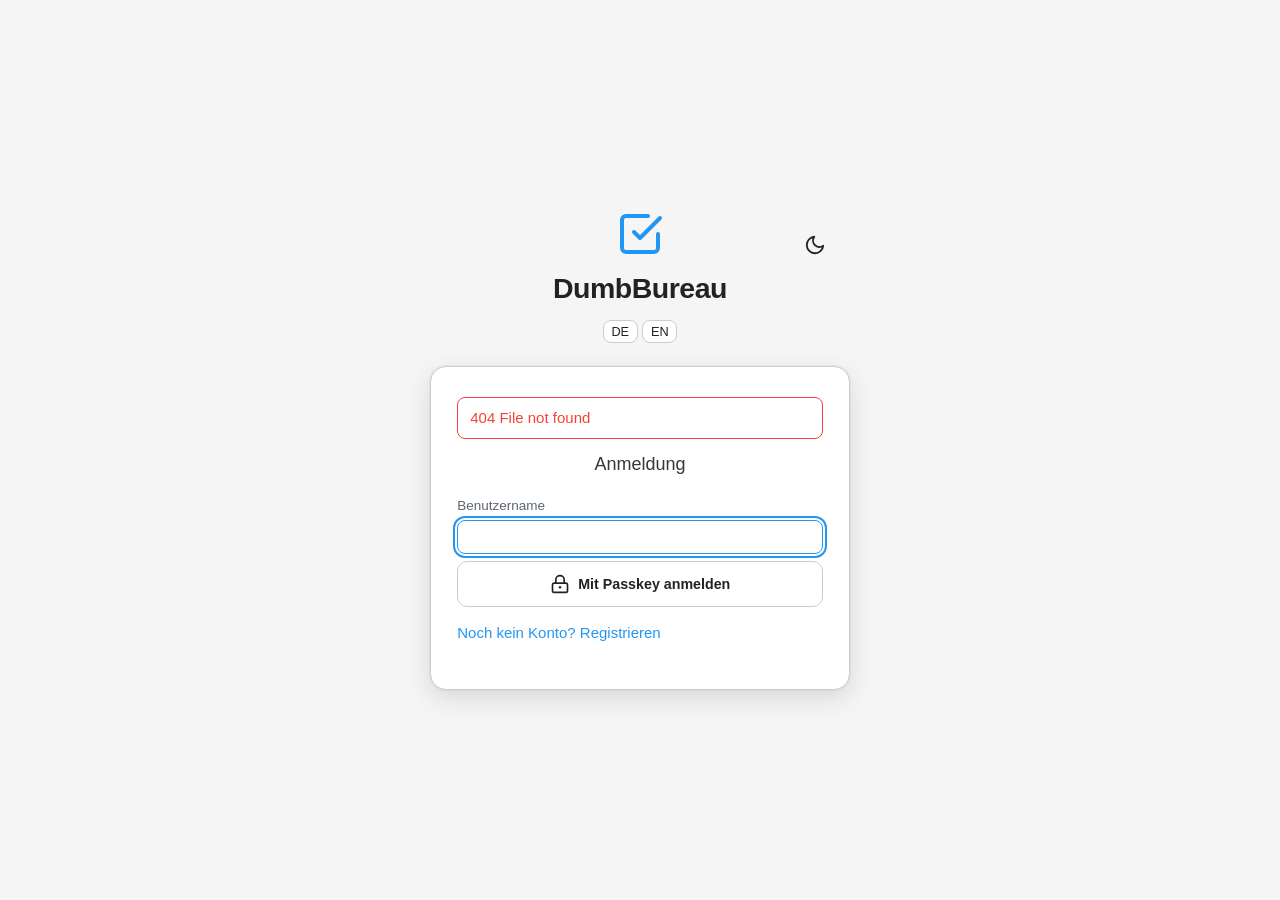
==== frontend/pages/login.html @ 51e29f2e "Production prep: Caddy HTTPS proxy, rate limiting, backups, container hardening" ====
<!DOCTYPE html>
<html lang="de">
<head>
  <meta charset="UTF-8">
  <meta name="viewport" content="width=device-width, initial-scale=1.0, viewport-fit=cover">
  <title>DumbBureau</title>
  <link rel="stylesheet" href="../css/main.css">
</head>
<body class="auth-page">
  <header class="auth-header">
    <button class="theme-toggle" aria-label="Toggle dark mode">
      <svg xmlns="http://www.w3.org/2000/svg" viewBox="0 0 24 24" fill="none" stroke="currentColor" stroke-width="2" stroke-linecap="round" stroke-linejoin="round">
        <path class="moon" d="M21 12.79A9 9 0 1 1 11.21 3 7 7 0 0 0 21 12.79z"/>
        <circle class="sun" cx="12" cy="12" r="5" style="display:none"/>
        <line class="sun" x1="12" y1="1" x2="12" y2="3" style="display:none"/>
        <line class="sun" x1="12" y1="21" x2="12" y2="23" style="display:none"/>
        <line class="sun" x1="4.22" y1="4.22" x2="5.64" y2="5.64" style="display:none"/>
        <line class="sun" x1="18.36" y1="18.36" x2="19.78" y2="19.78" style="display:none"/>
        <line class="sun" x1="1" y1="12" x2="3" y2="12" style="display:none"/>
        <line class="sun" x1="21" y1="12" x2="23" y2="12" style="display:none"/>
        <line class="sun" x1="4.22" y1="19.78" x2="5.64" y2="18.36" style="display:none"/>
        <line class="sun" x1="18.36" y1="5.64" x2="19.78" y2="4.22" style="display:none"/>
      </svg>
    </button>
    <svg class="brand-logo" viewBox="0 0 24 24" fill="none" stroke="currentColor" stroke-width="2" stroke-linecap="round" stroke-linejoin="round">
      <path d="M9 11l3 3L22 4"/>
      <path d="M21 12v7a2 2 0 0 1-2 2H5a2 2 0 0 1-2-2V5a2 2 0 0 1 2-2h11"/>
    </svg>
    <h1>DumbBureau</h1>
    <div class="lang-toggle">
      <button id="lang-de" class="lang-btn">DE</button>
      <button id="lang-en" class="lang-btn">EN</button>
    </div>
  </header>

  <main class="auth-card">
    <div id="auth-message" class="message hidden" role="status" aria-live="polite"></div>

    <section id="login-form">
      <h2 data-i18n="login_title">Anmeldung</h2>
      <form id="loginForm">
        <label for="login-username" data-i18n="username">Benutzername</label>
        <input type="text" id="login-username" autocomplete="username webauthn" required autofocus>
        <button type="submit" class="btn-passkey" id="login-submit">
          <svg class="key-icon" width="20" height="20" viewBox="0 0 24 24" fill="none" stroke="currentColor" stroke-width="2" stroke-linecap="round" stroke-linejoin="round">
            <rect x="3" y="11" width="18" height="11" rx="2" ry="2"></rect>
            <path d="M7 11V7a5 5 0 0 1 10 0v4"></path>
            <circle cx="12" cy="16" r="1.5" fill="currentColor" stroke="none"></circle>
          </svg>
          <span class="key-spinner" style="display:none"></span>
          <span class="btn-label" data-i18n="auth_with_key">Mit Passkey anmelden</span>
        </button>
      </form>
      <p class="muted">
        <button type="button" id="show-register" data-i18n="switch_to_register">Noch kein Konto? Registrieren</button>
      </p>
    </section>

    <section id="register-form" class="hidden">
      <h2 data-i18n="register_title">Registrierung</h2>
      <p id="register-hint" class="muted hidden"></p>
      <form id="registerForm">
        <label for="reg-username" data-i18n="username">Benutzername</label>
        <input type="text" id="reg-username" autocomplete="username" required>

        <label for="reg-email" data-i18n="email">E-Mail (optional)</label>
        <input type="email" id="reg-email" autocomplete="email">

        <div id="secret-field" class="hidden">
          <label for="reg-secret" data-i18n="admin_secret">Admin-Setup-Secret (nur Erst-Einrichtung)</label>
          <input type="password" id="reg-secret" autocomplete="off">
        </div>

        <div id="invite-field" class="hidden">
          <label for="reg-invite" data-i18n="invite_token">Einladungs-Code</label>
          <input type="text" id="reg-invite" autocomplete="off">
        </div>

        <button type="submit" class="btn-passkey" id="register-submit">
          <svg class="key-icon" width="20" height="20" viewBox="0 0 24 24" fill="none" stroke="currentColor" stroke-width="2" stroke-linecap="round" stroke-linejoin="round">
            <rect x="3" y="11" width="18" height="11" rx="2" ry="2"></rect>
            <path d="M7 11V7a5 5 0 0 1 10 0v4"></path>
            <circle cx="12" cy="16" r="1.5" fill="currentColor" stroke="none"></circle>
          </svg>
          <span class="key-spinner" style="display:none"></span>
          <span class="btn-label" data-i18n="register_key">Passkey registrieren</span>
        </button>
      </form>
      <p class="muted">
        <button type="button" id="show-login" data-i18n="switch_to_login">Bereits registriert? Anmelden</button>
      </p>
    </section>
  </main>

  <script src="../js/theme.js"></script>
  <script src="../js/storage.js"></script>
  <script src="../js/utils.js"></script>
  <script src="../js/i18n.js"></script>
  <script src="../js/api.js"></script>
  <script src="../js/auth.js"></script>
  <script>
    (function () {
      const message = document.getElementById('auth-message');
      const loginForm = document.getElementById('login-form');
      const registerForm = document.getElementById('register-form');

      function showMessage(text, isError) {
        message.textContent = text;
        message.classList.toggle('error', !!isError);
        message.classList.remove('hidden');
      }

      function hideMessage() { message.classList.add('hidden'); }

      function toggleForms(showRegister) {
        loginForm.classList.toggle('hidden', showRegister);
        registerForm.classList.toggle('hidden', !showRegister);
        hideMessage();
      }

      // Passkey-button state machine: idle -> busy (spinner) -> success (check, green)
      // or back to idle on failure. Mirrors the key icon used across the app.
      const keyIconSvg =
        '<rect x="3" y="11" width="18" height="11" rx="2" ry="2"></rect>' +
        '<path d="M7 11V7a5 5 0 0 1 10 0v4"></path>' +
        '<circle cx="12" cy="16" r="1.5" fill="currentColor" stroke="none"></circle>';
      const checkIconSvg = '<polyline class="check-icon" points="20 6 9 17 4 12"></polyline>';

      function setBusy(btn, busy) {
        const spinner = btn.querySelector('.key-spinner');
        const icon = btn.querySelector('.key-icon');
        if (busy) {
          btn.disabled = true;
          spinner.style.display = 'inline-block';
          icon.style.display = 'none';
        } else {
          btn.disabled = false;
          spinner.style.display = 'none';
          icon.style.display = '';
        }
      }

      function setSuccess(btn) {
        const spinner = btn.querySelector('.key-spinner');
        const icon = btn.querySelector('.key-icon');
        const label = btn.querySelector('.btn-label');
        spinner.style.display = 'none';
        icon.style.display = '';
        icon.innerHTML = checkIconSvg;
        btn.classList.add('success');
        label.textContent = I18n.t('login_success');
      }

      document.getElementById('show-register').addEventListener('click', (e) => { e.preventDefault(); toggleForms(true); });
      document.getElementById('show-login').addEventListener('click', (e) => { e.preventDefault(); toggleForms(false); });
      document.getElementById('lang-de').addEventListener('click', () => I18n.setLanguage('de'));
      document.getElementById('lang-en').addEventListener('click', () => I18n.setLanguage('en'));

      // If already authenticated, go to app
      if (Storage.isAuthenticated()) {
        window.location.href = '../index.html';
        return;
      }

      // Bootstrap: decide whether first-time setup (secret) or invite
      Api.get('/auth/bootstrap')
        .then((status) => {
          if (status.users_exist) {
            document.getElementById('invite-field').classList.remove('hidden');
            document.getElementById('register-hint').textContent = I18n.t('have_invite_hint');
            document.getElementById('register-hint').classList.remove('hidden');
          } else {
            document.getElementById('secret-field').classList.remove('hidden');
            document.getElementById('register-hint').textContent = I18n.t('first_time_hint');
            document.getElementById('register-hint').classList.remove('hidden');
          }
        })
        .catch((e) => showMessage(e.message, true));

      loginForm.querySelector('form').addEventListener('submit', async (e) => {
        e.preventDefault();
        hideMessage();
        const btn = document.getElementById('login-submit');
        const username = document.getElementById('login-username').value.trim();
        if (!username) return;
        setBusy(btn, true);
        try {
          await Auth.login({ username });
          setSuccess(btn);
          setTimeout(() => { window.location.href = '../index.html'; }, 500);
        } catch (err) {
          showMessage(err.message, true);
          setBusy(btn, false);
          const form = loginForm.querySelector('form');
          form.classList.remove('shake');
          void form.offsetWidth;
          form.classList.add('shake');
        }
      });

      registerForm.querySelector('form').addEventListener('submit', async (e) => {
        e.preventDefault();
        hideMessage();
        const btn = document.getElementById('register-submit');
        const username = document.getElementById('reg-username').value.trim();
        const email = document.getElementById('reg-email').value.trim();
        const inviteToken = document.getElementById('reg-invite').value.trim();
        const adminSecret = document.getElementById('reg-secret').value.trim();
        if (!username) return;
        setBusy(btn, true);
        try {
          await Auth.register({ username, email, inviteToken, adminSecret });
          setSuccess(btn);
          setTimeout(() => { window.location.href = '../index.html'; }, 500);
        } catch (err) {
          showMessage(err.message, true);
          setBusy(btn, false);
          const form = registerForm.querySelector('form');
          form.classList.remove('shake');
          void form.offsetWidth;
          form.classList.add('shake');
        }
      });

      I18n.apply();
    })();
  </script>
</body>
</html>
---- frontend/css/main.css ----
:root {
  --bg: #f5f5f5;
  --bg-elevated: #ffffff;
  --bg-input: #ffffff;
  --bg-input-hover: #f0f0f0;
  --border: #ccc;
  --text: #222;
  --text-muted: #5c6570;
  --primary: #2196F3;
  --primary-hover: #1976D2;
  --danger: #f44336;
  --danger-hover: #d32f2f;
  --success: #4CAF50;
  --warning: #fbbf24;
  --radius: 8px;
}

[data-theme="dark"] {
  --bg: #1a1a1a;
  --bg-elevated: #242a31;
  --bg-input: #242a31;
  --bg-input-hover: #2c333c;
  --border: #404040;
  --text: #e6e9ec;
  --text-muted: #9aa4ae;
  --primary: #2196F3;
  --primary-hover: #4d86f5;
  --danger: #f44336;
  --danger-hover: #e0555a;
  --success: #4ade80;
  --warning: #fbbf24;
}

* { box-sizing: border-box; }

html, body {
  margin: 0;
  padding: 0;
  background: var(--bg);
  color: var(--text);
  font-family: -apple-system, BlinkMacSystemFont, "Segoe UI", Roboto, Oxygen, Ubuntu, Cantarell, Helvetica, Arial, sans-serif;
  font-size: 15px;
  line-height: 1.5;
  transition: background-color 0.3s ease, color 0.3s ease;
}

h1, h2, h3 { margin: 0 0 0.5em; color: var(--text); }
a { color: var(--primary); text-decoration: none; }
a:hover { text-decoration: underline; }
.muted { color: var(--text-muted); }
.hidden { display: none !important; }

@keyframes fade-in-up {
  from { opacity: 0; transform: translateY(14px); }
  to { opacity: 1; transform: translateY(0); }
}

/* ---- Theme toggle ---- */
.theme-toggle {
  background: none;
  border: none;
  cursor: pointer;
  padding: 8px;
  border-radius: 50%;
  display: flex;
  align-items: center;
  justify-content: center;
  color: var(--text);
  transition: background-color 0.2s ease;
}
.theme-toggle:hover { background-color: rgba(128, 128, 128, 0.2); transform: none; }
.theme-toggle svg { width: 22px; height: 22px; }

/* ---- Buttons ---- */
button, .btn-primary, .btn-secondary, .btn-danger {
  display: inline-block;
  border: 1px solid var(--border);
  background: var(--bg-input);
  color: var(--text);
  padding: 0.55em 1em;
  border-radius: var(--radius);
  cursor: pointer;
  font-size: 0.95em;
  transition: background 0.2s ease, border-color 0.2s ease, transform 0.15s ease, box-shadow 0.2s ease;
}
button:hover:not(:disabled) { background: var(--bg-input-hover); transform: translateY(-1px); }
button:active:not(:disabled) { transform: translateY(0) scale(0.98); }
button:disabled { opacity: 0.55; cursor: not-allowed; transform: none; }

.btn-primary { background: var(--primary); border-color: var(--primary); color: #fff; box-shadow: 0 2px 8px rgba(33, 150, 243, 0.25); }
.btn-primary:hover:not(:disabled) { background: var(--primary-hover); }
.btn-danger { background: var(--danger); border-color: var(--danger); color: #fff; }
.btn-danger:hover:not(:disabled) { background: var(--danger-hover); }
.muted button { background: none; border: none; color: var(--primary); padding: 0; cursor: pointer; font-size: 1em; box-shadow: none; }
.muted button:hover { background: none; text-decoration: underline; transform: none; }

@media (pointer: coarse) {
  button { min-height: 44px; }
}

/* ---- Forms ---- */
label { display: block; margin: 0.75em 0 0.25em; color: var(--text-muted); font-size: 0.9em; }
input, select, textarea {
  width: 100%;
  background: var(--bg-input);
  border: 1px solid var(--border);
  border-radius: var(--radius);
  color: var(--text);
  padding: 0.55em 0.75em;
  font-size: 0.95em;
  transition: border-color 0.2s ease, box-shadow 0.2s ease;
}
input:focus, select:focus, textarea:focus { border-color: var(--primary); }
input:focus:not(:focus-visible), select:focus:not(:focus-visible), textarea:focus:not(:focus-visible) { outline: none; }
textarea { resize: vertical; min-height: 70px; }

:focus-visible, button:focus-visible, input:focus-visible {
  outline: 2px solid var(--primary);
  outline-offset: 2px;
}

/* ---- Messages / toasts ---- */
.message {
  padding: 0.6em 0.8em;
  border-radius: var(--radius);
  margin-bottom: 0.8em;
  background: var(--bg-elevated);
  border: 1px solid var(--border);
  animation: fade-in-up 0.2s ease-out both;
}
.message.error { border-color: var(--danger); color: var(--danger); }
.message.success { border-color: var(--success); color: var(--success); }

#toast-container .message { box-shadow: 0 4px 16px rgba(0, 0, 0, 0.15); min-width: 220px; }

/* ---- Auth pages ---- */
.auth-page {
  display: flex;
  flex-direction: column;
  align-items: center;
  justify-content: center;
  min-height: 100vh;
  padding: 1.5em 1em calc(1.5em + env(safe-area-inset-bottom));
  position: relative;
}
.auth-header {
  display: flex;
  flex-direction: column;
  align-items: center;
  gap: 0.4em;
  width: 100%;
  max-width: 420px;
  margin-bottom: 1.5em;
  text-align: center;
  animation: fade-in-up 0.45s ease-out both;
}
.auth-header .theme-toggle { position: absolute; top: 16px; right: 16px; }
.auth-header .brand-logo { width: 48px; height: 48px; color: var(--primary); margin-bottom: 0.2em; }
.auth-header h1 { margin: 0; font-size: 1.9em; letter-spacing: -0.5px; }
.lang-toggle { display: flex; gap: 0.3em; margin-top: 0.3em; }
.lang-btn { padding: 0.25em 0.6em; font-size: 0.85em; }
.lang-btn.active { background: var(--primary); border-color: var(--primary); color: #fff; }

.auth-card {
  width: 100%;
  max-width: 420px;
  background: var(--bg-elevated);
  border: 1px solid var(--border);
  border-radius: 16px;
  padding: 2em 1.75em;
  box-shadow: 0 0 0 1px rgba(128, 128, 128, 0.08), 0 8px 24px rgba(0, 0, 0, 0.12);
  animation: fade-in-up 0.45s ease-out both;
  animation-delay: 0.08s;
}
.auth-card form { margin-bottom: 0.5em; }
.auth-card h2 { text-align: center; font-size: 1.2em; font-weight: 500; opacity: 0.9; margin-bottom: 1em; }

/* Passkey submit button: gentle glow to draw the eye to the one action
   that matters on this screen (there's no password fallback). */
@keyframes key-glow {
  0%, 100% { box-shadow: 0 0 0 0 rgba(33, 150, 243, 0.45); }
  50% { box-shadow: 0 0 0 10px rgba(33, 150, 243, 0); }
}
.btn-passkey {
  width: 100%;
  display: inline-flex;
  align-items: center;
  justify-content: center;
  gap: 0.6em;
  padding: 0.85em 1em;
  font-weight: 600;
  border-radius: 10px;
  margin-top: 0.5em;
  animation: key-glow 2.4s ease-in-out infinite;
}
.btn-passkey:hover:not(:disabled) { animation: none; box-shadow: 0 6px 18px rgba(33, 150, 243, 0.35); }
.btn-passkey.success { background: var(--success) !important; border-color: var(--success) !important; animation: success-glow 0.8s ease-out; }
@keyframes success-glow {
  0% { box-shadow: 0 0 0 0 rgba(76, 175, 80, 0.55); }
  70% { box-shadow: 0 0 0 14px rgba(76, 175, 80, 0); }
  100% { box-shadow: 0 0 0 0 rgba(76, 175, 80, 0); }
}
.btn-passkey .key-icon { display: inline-flex; transition: transform 0.2s ease; }
.btn-passkey:hover:not(:disabled) .key-icon { transform: rotate(-10deg) scale(1.08); }
.btn-passkey .key-spinner {
  width: 15px; height: 15px; flex-shrink: 0;
  border: 2px solid rgba(255, 255, 255, 0.35);
  border-top-color: #fff;
  border-radius: 50%;
  animation: spin 0.7s linear infinite;
}
@keyframes spin { to { transform: rotate(360deg); } }
@keyframes check-pop {
  0% { transform: scale(0); }
  60% { transform: scale(1.35); }
  100% { transform: scale(1); }
}
.btn-passkey .check-icon { animation: check-pop 0.35s cubic-bezier(0.34, 1.56, 0.64, 1); }

@keyframes shake {
  0%, 100% { transform: translateX(0); }
  15%, 55% { transform: translateX(-8px); }
  35%, 75% { transform: translateX(8px); }
}
.shake { animation: shake 0.45s cubic-bezier(0.36, 0.07, 0.19, 0.97); }

/* ---- App shell ---- */
.app-shell { display: flex; min-height: 100vh; }
.sidebar {
  width: 220px;
  flex-shrink: 0;
  background: var(--bg-elevated);
  border-right: 1px solid var(--border);
  padding: 1em;
  display: flex;
  flex-direction: column;
  gap: 0.3em;
}
.sidebar .brand-row { display: flex; align-items: center; justify-content: space-between; margin-bottom: 1em; }
.sidebar .brand { font-size: 1.2em; font-weight: 700; letter-spacing: -0.3px; }
.nav-link {
  display: block;
  padding: 0.5em 0.75em;
  border-radius: var(--radius);
  color: var(--text-muted);
  cursor: pointer;
  transition: background 0.15s ease, color 0.15s ease;
}
.nav-link:hover { background: var(--bg-input-hover); color: var(--text); }
.nav-link.active { background: var(--primary); color: #fff; }
.content { flex: 1; padding: 1.5em; overflow-x: auto; animation: fade-in-up 0.3s ease-out both; }

/* ---- Cards / tables ---- */
.card {
  background: var(--bg-elevated);
  border: 1px solid var(--border);
  border-radius: 10px;
  padding: 1.25em;
  margin-bottom: 1em;
  box-shadow: 0 1px 3px rgba(0, 0, 0, 0.06);
}
.table { width: 100%; border-collapse: collapse; }
.table th, .table td {
  border-bottom: 1px solid var(--border);
  padding: 0.6em 0.5em;
  text-align: left;
  vertical-align: top;
}
.table th { color: var(--text-muted); font-weight: 600; font-size: 0.85em; }
.table tr:hover td { background: var(--bg-input-hover); }

.form-grid { display: grid; grid-template-columns: 150px 1fr 1fr; gap: 0.5em; }

.category-chip {
  display: inline-block;
  padding: 0.15em 0.5em;
  border-radius: 999px;
  font-size: 0.8em;
  color: #fff;
}

/* ---- Modal ---- */
.modal-overlay {
  position: fixed;
  inset: 0;
  background: rgba(0, 0, 0, 0.55);
  display: flex;
  align-items: center;
  justify-content: center;
  z-index: 1000;
  padding: 1em;
}
.modal-card {
  background: var(--bg-elevated);
  border: 1px solid var(--border);
  border-radius: 12px;
  padding: 1.5em;
  width: 100%;
  max-width: 480px;
  max-height: 90vh;
  overflow-y: auto;
  box-shadow: 0 0 0 1px rgba(128, 128, 128, 0.08), 0 16px 40px rgba(0, 0, 0, 0.25);
  animation: fade-in-up 0.2s ease-out both;
}
.modal-actions {
  display: flex;
  gap: 0.5em;
  justify-content: flex-end;
  margin-top: 1em;
}

/* ---- Toolbar ---- */
.toolbar { display: flex; flex-wrap: wrap; gap: 0.5em; align-items: center; margin-bottom: 1em; }
.toolbar .spacer { flex: 1; }

@media (max-width: 720px) {
  .app-shell { flex-direction: column; }
  .sidebar { width: 100%; flex-direction: row; flex-wrap: wrap; border-right: none; border-bottom: 1px solid var(--border); }
  .sidebar .brand-row { margin-bottom: 0; }
  .content { padding: 1em; }
}

@media (max-width: 559px) {
  .form-grid { grid-template-columns: 1fr; }
}

@media (max-width: 480px) {
  .auth-header h1 { font-size: 1.6em; }
  .auth-card { padding: 1.5em 1.25em; }
}

@media (prefers-reduced-motion: reduce) {
  *, *::before, *::after {
    animation-duration: 0.01ms !important;
    animation-iteration-count: 1 !important;
    transition-duration: 0.01ms !important;
  }
}
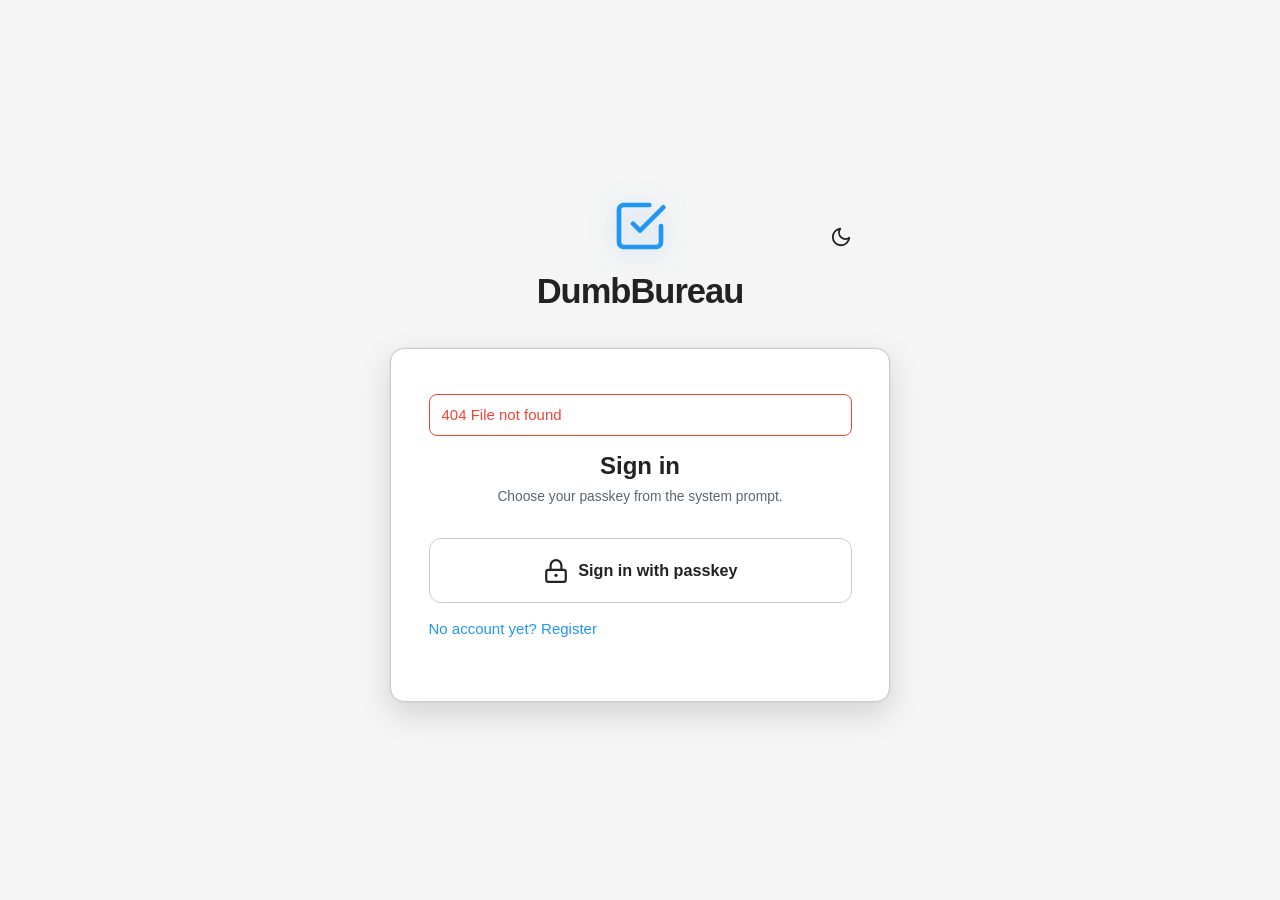
==== commit 56f06809: "Cleanup UI v1.0.5" ====
--- a/frontend/pages/login.html
+++ b/frontend/pages/login.html
@@ -1,5 +1,5 @@
 <!DOCTYPE html>
-<html lang="de">
+<html lang="en">
 <head>
   <meta charset="UTF-8">
   <meta name="viewport" content="width=device-width, initial-scale=1.0, viewport-fit=cover">
@@ -27,70 +27,91 @@
       <path d="M21 12v7a2 2 0 0 1-2 2H5a2 2 0 0 1-2-2V5a2 2 0 0 1 2-2h11"/>
     </svg>
     <h1>DumbBureau</h1>
-    <div class="lang-toggle">
+    <div class="lang-toggle hidden" id="lang-toggle">
       <button id="lang-de" class="lang-btn">DE</button>
       <button id="lang-en" class="lang-btn">EN</button>
     </div>
   </header>
 
-  <main class="auth-card">
+  <main class="auth-card auth-card-large">
     <div id="auth-message" class="message hidden" role="status" aria-live="polite"></div>
 
+    <!-- Usernameless login: no username field. The browser's own passkey
+         picker (system-level) is the entire flow. A hidden autocomplete
+         input drives Conditional UI autofill in the background; the big
+         button is the explicit fallback / primary action for browsers
+         without Conditional UI support. -->
     <section id="login-form">
-      <h2 data-i18n="login_title">Anmeldung</h2>
-      <form id="loginForm">
-        <label for="login-username" data-i18n="username">Benutzername</label>
-        <input type="text" id="login-username" autocomplete="username webauthn" required autofocus>
-        <button type="submit" class="btn-passkey" id="login-submit">
-          <svg class="key-icon" width="20" height="20" viewBox="0 0 24 24" fill="none" stroke="currentColor" stroke-width="2" stroke-linecap="round" stroke-linejoin="round">
+      <h2 data-i18n="login_title">Sign in</h2>
+      <p class="muted passkey-hint" data-i18n="passkey_hint">Choose your passkey from the system prompt.</p>
+
+      <form id="loginForm" autocomplete="on">
+        <!-- Present so the browser can offer autofill suggestions via
+             Conditional UI; deliberately not shown/required, usernameless
+             login never needs the user to type into this. -->
+        <input type="text" id="login-username-autofill" name="username"
+               autocomplete="username webauthn" class="sr-only" tabindex="-1" aria-hidden="true">
+
+        <button type="submit" class="btn-passkey btn-passkey-large" id="login-submit">
+          <svg class="key-icon" width="26" height="26" viewBox="0 0 24 24" fill="none" stroke="currentColor" stroke-width="2" stroke-linecap="round" stroke-linejoin="round">
             <rect x="3" y="11" width="18" height="11" rx="2" ry="2"></rect>
             <path d="M7 11V7a5 5 0 0 1 10 0v4"></path>
             <circle cx="12" cy="16" r="1.5" fill="currentColor" stroke="none"></circle>
           </svg>
           <span class="key-spinner" style="display:none"></span>
-          <span class="btn-label" data-i18n="auth_with_key">Mit Passkey anmelden</span>
+          <span class="btn-label" data-i18n="auth_with_passkey">Sign in with passkey</span>
         </button>
       </form>
+
       <p class="muted">
-        <button type="button" id="show-register" data-i18n="switch_to_register">Noch kein Konto? Registrieren</button>
+        <button type="button" id="show-register" data-i18n="switch_to_register">No account yet? Register</button>
       </p>
     </section>
 
     <section id="register-form" class="hidden">
-      <h2 data-i18n="register_title">Registrierung</h2>
+      <h2 data-i18n="register_title">Register</h2>
       <p id="register-hint" class="muted hidden"></p>
       <form id="registerForm">
-        <label for="reg-username" data-i18n="username">Benutzername</label>
-        <input type="text" id="reg-username" autocomplete="username" required>
-
-        <label for="reg-email" data-i18n="email">E-Mail (optional)</label>
+        <label for="reg-username" data-i18n="username">Username</label>
+        <input type="text" id="reg-username" autocomplete="username" required autofocus>
+
+        <label for="reg-email" data-i18n="email">Email (optional)</label>
         <input type="email" id="reg-email" autocomplete="email">
 
         <div id="secret-field" class="hidden">
-          <label for="reg-secret" data-i18n="admin_secret">Admin-Setup-Secret (nur Erst-Einrichtung)</label>
+          <label for="reg-secret" data-i18n="admin_secret">Admin setup secret (first-time only)</label>
           <input type="password" id="reg-secret" autocomplete="off">
         </div>
 
         <div id="invite-field" class="hidden">
-          <label for="reg-invite" data-i18n="invite_token">Einladungs-Code</label>
+          <label for="reg-invite" data-i18n="invite_token">Invite code</label>
           <input type="text" id="reg-invite" autocomplete="off">
         </div>
 
-        <button type="submit" class="btn-passkey" id="register-submit">
-          <svg class="key-icon" width="20" height="20" viewBox="0 0 24 24" fill="none" stroke="currentColor" stroke-width="2" stroke-linecap="round" stroke-linejoin="round">
+        <button type="submit" class="btn-passkey btn-passkey-large" id="register-submit">
+          <svg class="key-icon" width="26" height="26" viewBox="0 0 24 24" fill="none" stroke="currentColor" stroke-width="2" stroke-linecap="round" stroke-linejoin="round">
             <rect x="3" y="11" width="18" height="11" rx="2" ry="2"></rect>
             <path d="M7 11V7a5 5 0 0 1 10 0v4"></path>
             <circle cx="12" cy="16" r="1.5" fill="currentColor" stroke="none"></circle>
           </svg>
           <span class="key-spinner" style="display:none"></span>
-          <span class="btn-label" data-i18n="register_key">Passkey registrieren</span>
+          <span class="btn-label" data-i18n="register_key">Register passkey</span>
         </button>
       </form>
       <p class="muted">
-        <button type="button" id="show-login" data-i18n="switch_to_login">Bereits registriert? Anmelden</button>
+        <button type="button" id="show-login" data-i18n="switch_to_login">Already registered? Sign in</button>
       </p>
     </section>
   </main>
+
+  <!-- Full-page transition overlay: fades in after a successful auth,
+       covers the swap to index.html so it reads as one smooth motion
+       instead of a hard page jump. -->
+  <div id="page-transition" class="page-transition" aria-hidden="true">
+    <svg class="transition-check" width="64" height="64" viewBox="0 0 24 24" fill="none" stroke="currentColor" stroke-width="2" stroke-linecap="round" stroke-linejoin="round">
+      <polyline points="20 6 9 17 4 12"></polyline>
+    </svg>
+  </div>
 
   <script src="../js/theme.js"></script>
   <script src="../js/storage.js"></script>
@@ -103,6 +124,7 @@
       const message = document.getElementById('auth-message');
       const loginForm = document.getElementById('login-form');
       const registerForm = document.getElementById('register-form');
+      const transitionOverlay = document.getElementById('page-transition');
 
       function showMessage(text, isError) {
         message.textContent = text;
@@ -116,14 +138,17 @@
         loginForm.classList.toggle('hidden', showRegister);
         registerForm.classList.toggle('hidden', !showRegister);
         hideMessage();
+        // Conditional UI only makes sense while the login form is visible;
+        // cancel it while the register form is up so it doesn't fire a
+        // stale autofill suggestion after the user switches views.
+        if (showRegister) {
+          Auth.abortConditional();
+        } else {
+          startConditionalLogin();
+        }
       }
 
       // Passkey-button state machine: idle -> busy (spinner) -> success (check, green)
-      // or back to idle on failure. Mirrors the key icon used across the app.
-      const keyIconSvg =
-        '<rect x="3" y="11" width="18" height="11" rx="2" ry="2"></rect>' +
-        '<path d="M7 11V7a5 5 0 0 1 10 0v4"></path>' +
-        '<circle cx="12" cy="16" r="1.5" fill="currentColor" stroke="none"></circle>';
       const checkIconSvg = '<polyline class="check-icon" points="20 6 9 17 4 12"></polyline>';
 
       function setBusy(btn, busy) {
@@ -151,6 +176,20 @@
         label.textContent = I18n.t('login_success');
       }
 
+      function goToApp() {
+        // Page-transition animation: fade the checkmark overlay in, then
+        // navigate once it's visually settled rather than jumping straight
+        // to index.html.
+        transitionOverlay.classList.add('visible');
+        setTimeout(() => { window.location.href = '../index.html'; }, 550);
+      }
+
+      function shakeForm(form) {
+        form.classList.remove('shake');
+        void form.offsetWidth;
+        form.classList.add('shake');
+      }
+
       document.getElementById('show-register').addEventListener('click', (e) => { e.preventDefault(); toggleForms(true); });
       document.getElementById('show-login').addEventListener('click', (e) => { e.preventDefault(); toggleForms(false); });
       document.getElementById('lang-de').addEventListener('click', () => I18n.setLanguage('de'));
@@ -161,6 +200,17 @@
         window.location.href = '../index.html';
         return;
       }
+
+      // Optional language switcher, off by default (SHOW_LANGUAGE_TOGGLE env
+      // flag) - fetched from the backend since this is a static frontend
+      // with no build-time env injection.
+      Api.get('/config')
+        .then((cfg) => {
+          if (cfg.show_language_toggle) {
+            document.getElementById('lang-toggle').classList.remove('hidden');
+          }
+        })
+        .catch(() => { /* non-critical - just keep the toggle hidden */ });
 
       // Bootstrap: decide whether first-time setup (secret) or invite
       Api.get('/auth/bootstrap')
@@ -177,24 +227,41 @@
         })
         .catch((e) => showMessage(e.message, true));
 
+      // Usernameless autofill login: starts as soon as the page loads and
+      // stays silently pending until the user interacts with the hidden
+      // autocomplete field's browser-native suggestion (or never, if they
+      // use the button instead). See Auth.loginConditional for details.
+      function startConditionalLogin() {
+        Auth.loginConditional(
+          () => {
+            const btn = document.getElementById('login-submit');
+            setSuccess(btn);
+            goToApp();
+          },
+          (err) => {
+            // Silent by design: Conditional UI errors (unsupported browser,
+            // user dismissed the autofill prompt, etc.) shouldn't interrupt
+            // someone who's about to use the button instead.
+          }
+        );
+      }
+      startConditionalLogin();
+
       loginForm.querySelector('form').addEventListener('submit', async (e) => {
         e.preventDefault();
         hideMessage();
+        Auth.abortConditional();
         const btn = document.getElementById('login-submit');
-        const username = document.getElementById('login-username').value.trim();
-        if (!username) return;
         setBusy(btn, true);
         try {
-          await Auth.login({ username });
+          await Auth.login();
           setSuccess(btn);
-          setTimeout(() => { window.location.href = '../index.html'; }, 500);
+          goToApp();
         } catch (err) {
           showMessage(err.message, true);
           setBusy(btn, false);
-          const form = loginForm.querySelector('form');
-          form.classList.remove('shake');
-          void form.offsetWidth;
-          form.classList.add('shake');
+          shakeForm(loginForm.querySelector('form'));
+          startConditionalLogin();
         }
       });
 
@@ -211,14 +278,11 @@
         try {
           await Auth.register({ username, email, inviteToken, adminSecret });
           setSuccess(btn);
-          setTimeout(() => { window.location.href = '../index.html'; }, 500);
+          goToApp();
         } catch (err) {
           showMessage(err.message, true);
           setBusy(btn, false);
-          const form = registerForm.querySelector('form');
-          form.classList.remove('shake');
-          void form.offsetWidth;
-          form.classList.add('shake');
+          shakeForm(registerForm.querySelector('form'));
         }
       });
 
--- a/frontend/css/main.css
+++ b/frontend/css/main.css
@@ -13,6 +13,7 @@
   --success: #4CAF50;
   --warning: #fbbf24;
   --radius: 8px;
+  --radius-lg: 14px;
 }
 
 [data-theme="dark"] {
@@ -50,6 +51,16 @@
 .muted { color: var(--text-muted); }
 .hidden { display: none !important; }
 
+.sr-only {
+  position: absolute;
+  width: 1px; height: 1px;
+  padding: 0; margin: -1px;
+  overflow: hidden;
+  clip: rect(0, 0, 0, 0);
+  white-space: nowrap;
+  border: 0;
+}
+
 @keyframes fade-in-up {
   from { opacity: 0; transform: translateY(14px); }
   to { opacity: 1; transform: translateY(0); }
@@ -81,6 +92,7 @@
   border-radius: var(--radius);
   cursor: pointer;
   font-size: 0.95em;
+  font-family: inherit;
   transition: background 0.2s ease, border-color 0.2s ease, transform 0.15s ease, box-shadow 0.2s ease;
 }
 button:hover:not(:disabled) { background: var(--bg-input-hover); transform: translateY(-1px); }
@@ -91,8 +103,10 @@
 .btn-primary:hover:not(:disabled) { background: var(--primary-hover); }
 .btn-danger { background: var(--danger); border-color: var(--danger); color: #fff; }
 .btn-danger:hover:not(:disabled) { background: var(--danger-hover); }
+.btn-secondary { background: var(--bg-input); }
 .muted button { background: none; border: none; color: var(--primary); padding: 0; cursor: pointer; font-size: 1em; box-shadow: none; }
 .muted button:hover { background: none; text-decoration: underline; transform: none; }
+.btn-small { padding: 0.3em 0.7em; font-size: 0.82em; }
 
 @media (pointer: coarse) {
   button { min-height: 44px; }
@@ -108,6 +122,7 @@
   color: var(--text);
   padding: 0.55em 0.75em;
   font-size: 0.95em;
+  font-family: inherit;
   transition: border-color 0.2s ease, box-shadow 0.2s ease;
 }
 input:focus, select:focus, textarea:focus { border-color: var(--primary); }
@@ -133,47 +148,75 @@
 
 #toast-container .message { box-shadow: 0 4px 16px rgba(0, 0, 0, 0.15); min-width: 220px; }
 
-/* ---- Auth pages ---- */
+/* ==================================================================
+   Auth pages (login / register)
+   ================================================================== */
 .auth-page {
   display: flex;
   flex-direction: column;
   align-items: center;
   justify-content: center;
   min-height: 100vh;
-  padding: 1.5em 1em calc(1.5em + env(safe-area-inset-bottom));
+  padding: 2em 1em calc(2em + env(safe-area-inset-bottom));
   position: relative;
 }
+
 .auth-header {
   display: flex;
   flex-direction: column;
   align-items: center;
-  gap: 0.4em;
+  gap: 0.5em;
   width: 100%;
-  max-width: 420px;
-  margin-bottom: 1.5em;
+  max-width: 480px;
+  margin-bottom: 2em;
   text-align: center;
   animation: fade-in-up 0.45s ease-out both;
 }
-.auth-header .theme-toggle { position: absolute; top: 16px; right: 16px; }
-.auth-header .brand-logo { width: 48px; height: 48px; color: var(--primary); margin-bottom: 0.2em; }
-.auth-header h1 { margin: 0; font-size: 1.9em; letter-spacing: -0.5px; }
-.lang-toggle { display: flex; gap: 0.3em; margin-top: 0.3em; }
+.auth-header .theme-toggle { position: absolute; top: 20px; right: 20px; }
+.auth-header .brand-logo {
+  width: 56px; height: 56px;
+  color: var(--primary);
+  margin-bottom: 0.3em;
+  filter: drop-shadow(0 4px 12px rgba(33, 150, 243, 0.3));
+}
+.auth-header h1 {
+  margin: 0;
+  font-size: 2.3em;
+  font-weight: 800;
+  letter-spacing: -1px;
+}
+.lang-toggle { display: flex; gap: 0.3em; margin-top: 0.4em; }
 .lang-btn { padding: 0.25em 0.6em; font-size: 0.85em; }
 .lang-btn.active { background: var(--primary); border-color: var(--primary); color: #fff; }
 
+/* Base auth card, used for both the small (unused now, kept for other
+   auth-adjacent surfaces) and the primary large login/register card. */
 .auth-card {
   width: 100%;
-  max-width: 420px;
-  background: var(--bg-elevated);
-  border: 1px solid var(--border);
-  border-radius: 16px;
-  padding: 2em 1.75em;
-  box-shadow: 0 0 0 1px rgba(128, 128, 128, 0.08), 0 8px 24px rgba(0, 0, 0, 0.12);
+  max-width: 440px;
+  background: var(--bg-elevated);
+  border: 1px solid var(--border);
+  border-radius: var(--radius-lg);
+  padding: 2.25em 2em;
+  box-shadow: 0 0 0 1px rgba(128, 128, 128, 0.08), 0 12px 32px rgba(0, 0, 0, 0.14);
   animation: fade-in-up 0.45s ease-out both;
   animation-delay: 0.08s;
 }
 .auth-card form { margin-bottom: 0.5em; }
-.auth-card h2 { text-align: center; font-size: 1.2em; font-weight: 500; opacity: 0.9; margin-bottom: 1em; }
+.auth-card h2 { text-align: center; font-size: 1.35em; font-weight: 600; margin-bottom: 0.3em; }
+
+/* Larger variant: bigger card, roomier padding, bigger type - the login
+   screen is the very first thing anyone sees, it earns the extra weight. */
+.auth-card-large {
+  max-width: 500px;
+  padding: 3em 2.5em;
+}
+.auth-card-large h2 { font-size: 1.6em; }
+.passkey-hint {
+  text-align: center;
+  font-size: 0.92em;
+  margin: -0.3em 0 1.6em;
+}
 
 /* Passkey submit button: gentle glow to draw the eye to the one action
    that matters on this screen (there's no password fallback). */
@@ -217,6 +260,14 @@
 }
 .btn-passkey .check-icon { animation: check-pop 0.35s cubic-bezier(0.34, 1.56, 0.64, 1); }
 
+/* Large variant of the passkey button, for the auth-card-large context. */
+.btn-passkey-large {
+  padding: 1.15em 1.25em;
+  font-size: 1.08em;
+  border-radius: 12px;
+}
+.btn-passkey-large .key-spinner { width: 18px; height: 18px; }
+
 @keyframes shake {
   0%, 100% { transform: translateX(0); }
   15%, 55% { transform: translateX(-8px); }
@@ -224,60 +275,143 @@
 }
 .shake { animation: shake 0.45s cubic-bezier(0.36, 0.07, 0.19, 0.97); }
 
-/* ---- App shell ---- */
+/* Full-page transition overlay shown right after a successful login/
+   register, before navigating to the app - reads as one continuous motion
+   instead of a hard page jump. */
+.page-transition {
+  position: fixed;
+  inset: 0;
+  display: flex;
+  align-items: center;
+  justify-content: center;
+  background: var(--bg);
+  opacity: 0;
+  pointer-events: none;
+  transition: opacity 0.35s ease;
+  z-index: 2000;
+}
+.page-transition.visible { opacity: 1; pointer-events: auto; }
+.page-transition .transition-check {
+  color: var(--success);
+  animation: check-pop 0.4s cubic-bezier(0.34, 1.56, 0.64, 1) 0.1s both;
+}
+
+/* ==================================================================
+   App shell
+   ================================================================== */
 .app-shell { display: flex; min-height: 100vh; }
 .sidebar {
-  width: 220px;
+  width: 232px;
   flex-shrink: 0;
   background: var(--bg-elevated);
   border-right: 1px solid var(--border);
-  padding: 1em;
+  padding: 1.1em 0.9em;
   display: flex;
   flex-direction: column;
-  gap: 0.3em;
-}
-.sidebar .brand-row { display: flex; align-items: center; justify-content: space-between; margin-bottom: 1em; }
-.sidebar .brand { font-size: 1.2em; font-weight: 700; letter-spacing: -0.3px; }
+  gap: 0.25em;
+}
+.sidebar .brand-row { display: flex; align-items: center; justify-content: space-between; margin-bottom: 0.3em; padding: 0 0.2em; }
+.sidebar .brand { font-size: 1.25em; font-weight: 800; letter-spacing: -0.5px; }
+.sidebar .welcome-message {
+  font-size: 0.85em;
+  color: var(--text-muted);
+  margin: 0 0 1.1em;
+  padding: 0 0.3em;
+  border-bottom: 1px solid var(--border);
+  padding-bottom: 1em;
+}
 .nav-link {
-  display: block;
-  padding: 0.5em 0.75em;
+  display: flex;
+  align-items: center;
+  gap: 0.7em;
+  padding: 0.55em 0.7em;
   border-radius: var(--radius);
   color: var(--text-muted);
   cursor: pointer;
-  transition: background 0.15s ease, color 0.15s ease;
-}
+  font-weight: 500;
+  font-size: 0.94em;
+  transition: background 0.15s ease, color 0.15s ease, transform 0.1s ease;
+}
+.nav-link .nav-icon { flex-shrink: 0; opacity: 0.75; transition: opacity 0.15s ease; }
 .nav-link:hover { background: var(--bg-input-hover); color: var(--text); }
-.nav-link.active { background: var(--primary); color: #fff; }
-.content { flex: 1; padding: 1.5em; overflow-x: auto; animation: fade-in-up 0.3s ease-out both; }
+.nav-link:hover .nav-icon { opacity: 1; }
+.nav-link.active {
+  background: linear-gradient(135deg, var(--primary), var(--primary-hover));
+  color: #fff;
+  box-shadow: 0 3px 10px rgba(33, 150, 243, 0.3);
+}
+.nav-link.active .nav-icon { opacity: 1; }
+.content { flex: 1; padding: 1.75em 2em; overflow-x: auto; animation: fade-in-up 0.3s ease-out both; }
+.content h2 { font-size: 1.5em; font-weight: 700; letter-spacing: -0.3px; }
 
 /* ---- Cards / tables ---- */
 .card {
   background: var(--bg-elevated);
   border: 1px solid var(--border);
-  border-radius: 10px;
-  padding: 1.25em;
-  margin-bottom: 1em;
+  border-radius: var(--radius-lg);
+  padding: 1.4em 1.5em;
+  margin-bottom: 1.1em;
   box-shadow: 0 1px 3px rgba(0, 0, 0, 0.06);
+  transition: box-shadow 0.2s ease;
 }
 .table { width: 100%; border-collapse: collapse; }
 .table th, .table td {
-  border-bottom: 1px solid var(--border);
-  padding: 0.6em 0.5em;
+  padding: 0.7em 0.6em;
   text-align: left;
   vertical-align: top;
 }
-.table th { color: var(--text-muted); font-weight: 600; font-size: 0.85em; }
-.table tr:hover td { background: var(--bg-input-hover); }
+.table th {
+  color: var(--text-muted);
+  font-weight: 600;
+  font-size: 0.78em;
+  text-transform: uppercase;
+  letter-spacing: 0.04em;
+  border-bottom: 2px solid var(--border);
+}
+.table tbody tr { border-bottom: 1px solid var(--border); transition: background 0.12s ease; }
+.table tbody tr:last-child { border-bottom: none; }
+.table tbody tr:nth-child(even) { background: rgba(128, 128, 128, 0.035); }
+.table tbody tr:hover { background: var(--bg-input-hover); }
 
 .form-grid { display: grid; grid-template-columns: 150px 1fr 1fr; gap: 0.5em; }
 
 .category-chip {
   display: inline-block;
-  padding: 0.15em 0.5em;
+  padding: 0.2em 0.6em;
   border-radius: 999px;
-  font-size: 0.8em;
+  font-size: 0.78em;
+  font-weight: 600;
   color: #fff;
 }
+
+/* ---- Dashboard stat summary ---- */
+.stat-row { display: flex; flex-wrap: wrap; gap: 0.9em; margin-bottom: 1.1em; }
+.stat-card {
+  flex: 1 1 140px;
+  background: var(--bg-elevated);
+  border: 1px solid var(--border);
+  border-radius: var(--radius-lg);
+  padding: 1em 1.2em;
+}
+.stat-card .stat-value { font-size: 1.7em; font-weight: 800; letter-spacing: -0.5px; line-height: 1.1; }
+.stat-card .stat-label { font-size: 0.8em; color: var(--text-muted); margin-top: 0.2em; }
+
+/* ---- Passkey management list ---- */
+.passkey-list { display: flex; flex-direction: column; gap: 0.6em; }
+.passkey-row {
+  display: flex;
+  align-items: center;
+  gap: 0.9em;
+  padding: 0.8em 1em;
+  border: 1px solid var(--border);
+  border-radius: var(--radius);
+  background: var(--bg-input);
+}
+.passkey-row .key-icon { color: var(--primary); flex-shrink: 0; }
+.passkey-row .passkey-info { flex: 1; min-width: 0; }
+.passkey-row .passkey-name { font-weight: 600; }
+.passkey-row .passkey-meta { font-size: 0.82em; color: var(--text-muted); }
+.passkey-row .passkey-actions { display: flex; gap: 0.4em; flex-shrink: 0; }
 
 /* ---- Modal ---- */
 .modal-overlay {
@@ -315,9 +449,14 @@
 
 @media (max-width: 720px) {
   .app-shell { flex-direction: column; }
-  .sidebar { width: 100%; flex-direction: row; flex-wrap: wrap; border-right: none; border-bottom: 1px solid var(--border); }
-  .sidebar .brand-row { margin-bottom: 0; }
-  .content { padding: 1em; }
+  .sidebar { width: 100%; flex-direction: row; flex-wrap: wrap; border-right: none; border-bottom: 1px solid var(--border); padding: 0.7em; }
+  .sidebar .brand-row { margin-bottom: 0; width: 100%; }
+  .sidebar .welcome-message { display: none; }
+  .nav-link { padding: 0.45em 0.6em; font-size: 0.88em; }
+  .content { padding: 1.1em; }
+  .stat-row { gap: 0.6em; }
+  .stat-card { padding: 0.8em 1em; }
+  .stat-card .stat-value { font-size: 1.4em; }
 }
 
 @media (max-width: 559px) {
@@ -325,8 +464,10 @@
 }
 
 @media (max-width: 480px) {
-  .auth-header h1 { font-size: 1.6em; }
-  .auth-card { padding: 1.5em 1.25em; }
+  .auth-header h1 { font-size: 1.8em; }
+  .auth-card { padding: 1.75em 1.4em; }
+  .auth-card-large { padding: 2.2em 1.5em; }
+  .passkey-row { flex-wrap: wrap; }
 }
 
 @media (prefers-reduced-motion: reduce) {
